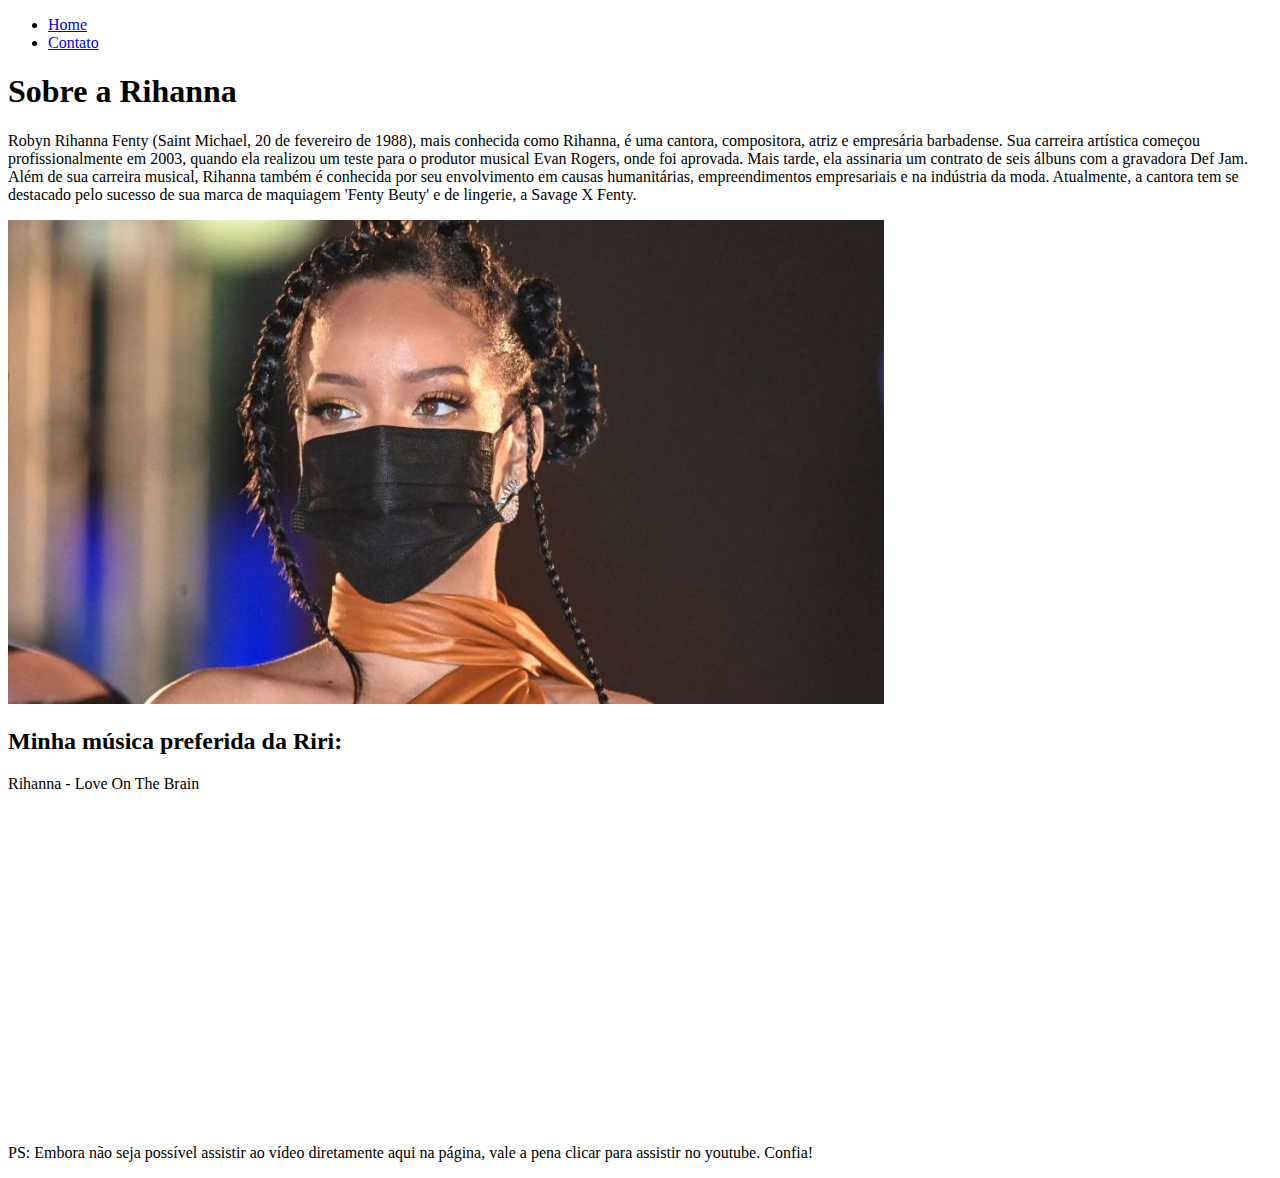
==== index.html @ 64b2c430 "Task: Criação de estrutura básica de html5" ====
<!DOCTYPE html>
<html lang="pt-br">

<head>
    <meta charset="UTF-8">
    <meta http-equiv="X-UA-Compatible" content="IE=edge">
    <meta name="viewport" content="width=device-width, initial-scale=1.0">
    <title>Rihanna BR</title>
</head>

<body>
    <ul>
        <li> <a href="index.html"> Home </a></li>
        <li> <a href="contato.html"> Contato </a></li>
    </ul>

    <h1>Sobre a Rihanna</h1>

    <p>
        Robyn Rihanna Fenty (Saint Michael, 20 de fevereiro de 1988), mais conhecida como Rihanna, é uma cantora, compositora, atriz e empresária barbadense. Sua carreira artística começou profissionalmente em 2003, quando ela realizou um teste para o produtor musical Evan Rogers, onde foi aprovada. Mais tarde, ela assinaria um contrato de seis álbuns com a gravadora Def Jam. Além de sua carreira musical, Rihanna também é conhecida por seu envolvimento em causas humanitárias, empreendimentos empresariais e na indústria da moda. Atualmente, a cantora tem se destacado pelo sucesso de sua marca de maquiagem 'Fenty Beuty' e de lingerie, a Savage X Fenty.

    </p>

    <img src="assets/img/foto rihanna.jpg" alt="Rihanna durante o evento em Barbados onde foi declarada Heroína Nacional de seu país. Na foto, a cantora está com os cabelos trançados e utiliza máscara de proteção, devido a pandemia de covid-19.">

    <h2>Minha música preferida da Riri:</h2>

    <p>Rihanna - Love On The Brain</p>

    <iframe width="560" height="315" src="https://www.youtube.com/embed/QMP-o8WXSPM" title="YouTube video player" frameborder="0" allow="accelerometer; autoplay; clipboard-write; encrypted-media; gyroscope; picture-in-picture" allowfullscreen></iframe>

    <p>PS: Embora não seja possível assistir ao vídeo diretamente aqui na página, vale a pena clicar para assistir no youtube. Confia!</p>

</body>

</html>
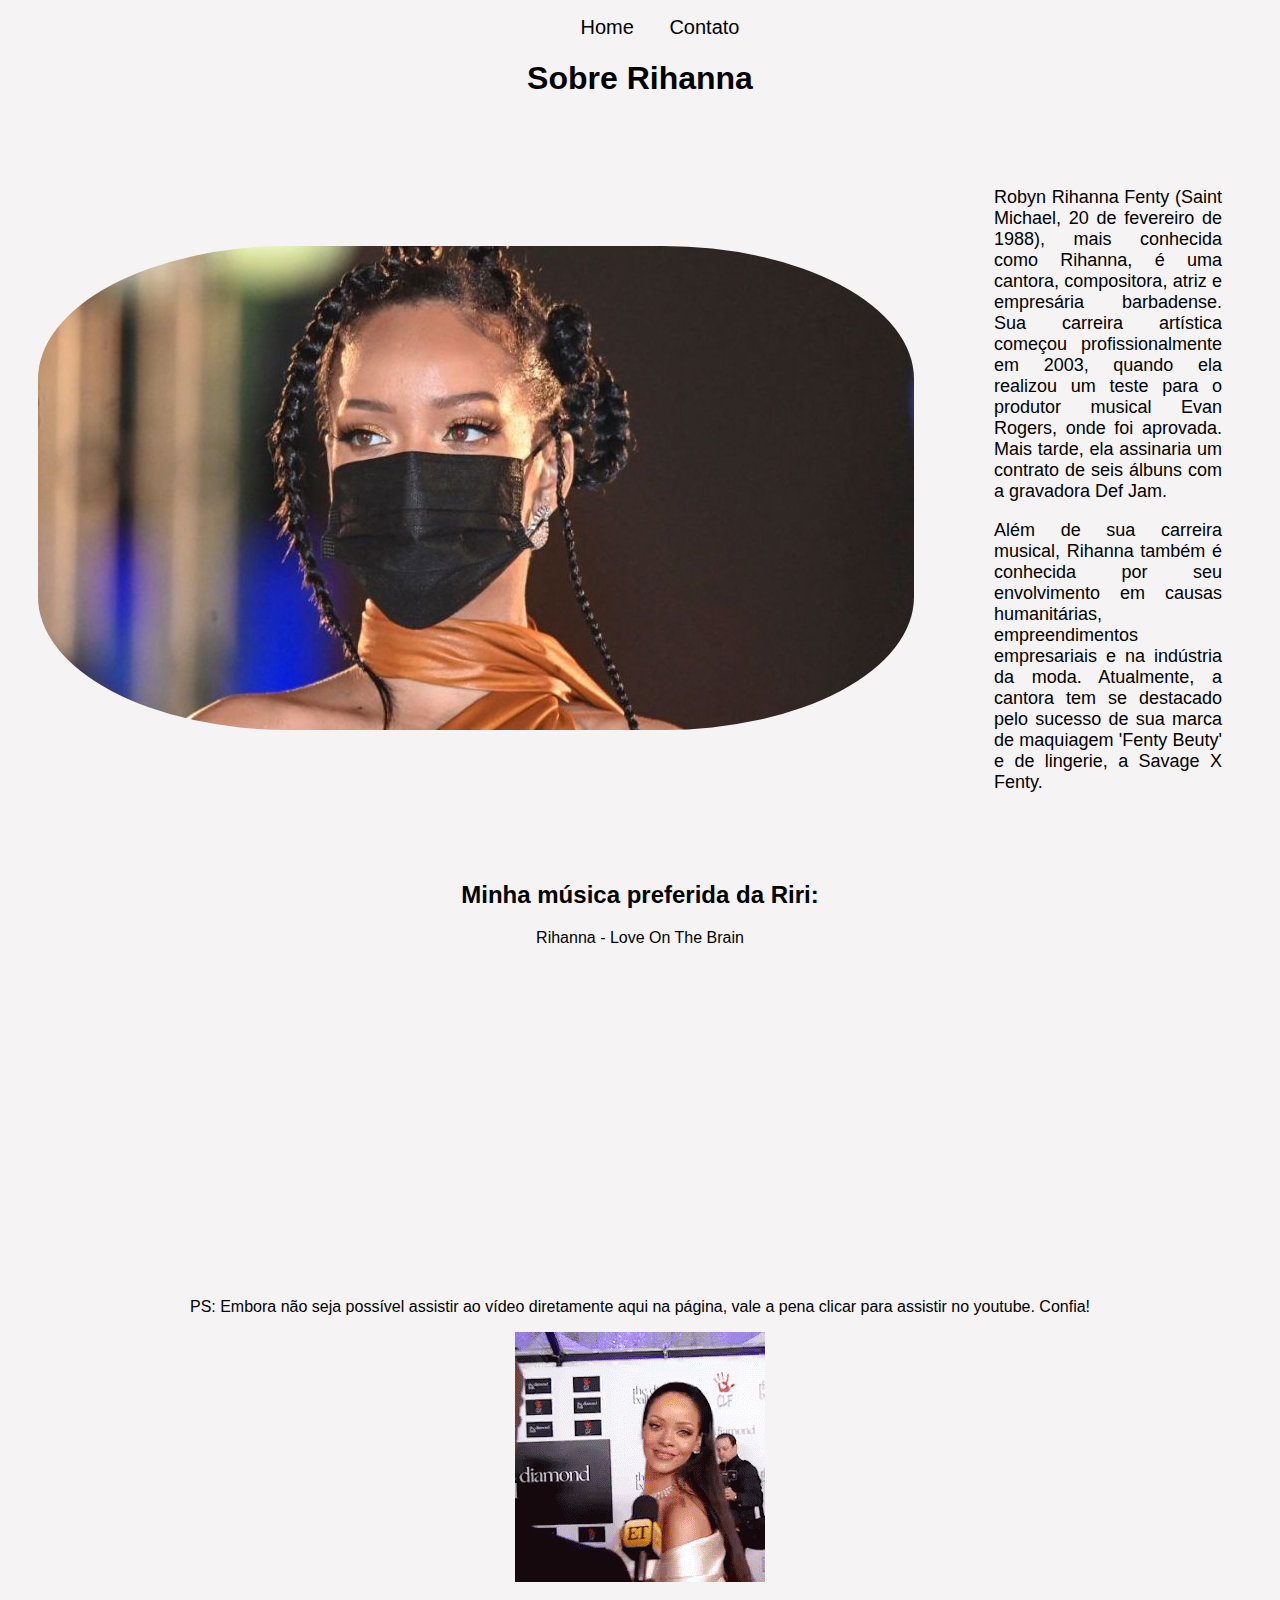
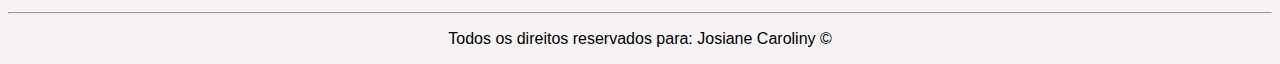
==== commit 373ee9e3: "[Task: Implementação de todo estilo do site, utilizando CSS puro.]" ====
--- a/index.html
+++ b/index.html
@@ -6,30 +6,69 @@
     <meta http-equiv="X-UA-Compatible" content="IE=edge">
     <meta name="viewport" content="width=device-width, initial-scale=1.0">
     <title>Rihanna BR</title>
+    <link rel="stylesheet" href="assets/css/style.css">
 </head>
 
 <body>
-    <ul>
-        <li> <a href="index.html"> Home </a></li>
-        <li> <a href="contato.html"> Contato </a></li>
-    </ul>
 
-    <h1>Sobre a Rihanna</h1>
+    <nav>
+        <ul id="menu">
+            <li> <a href="index.html"> Home </a></li>
+            <li> <a href="contato.html"> Contato </a></li>
+        </ul>
+    </nav>
 
-    <p>
-        Robyn Rihanna Fenty (Saint Michael, 20 de fevereiro de 1988), mais conhecida como Rihanna, é uma cantora, compositora, atriz e empresária barbadense. Sua carreira artística começou profissionalmente em 2003, quando ela realizou um teste para o produtor musical Evan Rogers, onde foi aprovada. Mais tarde, ela assinaria um contrato de seis álbuns com a gravadora Def Jam. Além de sua carreira musical, Rihanna também é conhecida por seu envolvimento em causas humanitárias, empreendimentos empresariais e na indústria da moda. Atualmente, a cantora tem se destacado pelo sucesso de sua marca de maquiagem 'Fenty Beuty' e de lingerie, a Savage X Fenty.
+    <h1>Sobre Rihanna</h1>
 
-    </p>
+    <div class="container">
 
-    <img src="assets/img/foto rihanna.jpg" alt="Rihanna durante o evento em Barbados onde foi declarada Heroína Nacional de seu país. Na foto, a cantora está com os cabelos trançados e utiliza máscara de proteção, devido a pandemia de covid-19.">
+
+        <div>
+            <img class="br-50 padding-1" src="assets/img/foto rihanna.jpg"
+                alt="Rihanna durante o evento em Barbados onde foi declarada Heroína Nacional de seu país. Na foto, a cantora está com os cabelos trançados e utiliza máscara de proteção, devido a pandemia de covid-19.">
+        </div>
+
+
+        <div class="p-1">
+            <p class="justify">
+                Robyn Rihanna Fenty (Saint Michael, 20 de fevereiro de 1988), mais conhecida como Rihanna, é uma
+                cantora, compositora, atriz e empresária barbadense. Sua carreira artística começou profissionalmente em
+                2003, quando ela realizou um teste para o produtor musical Evan Rogers, onde foi aprovada. Mais tarde,
+                ela assinaria um contrato de seis álbuns com a gravadora Def Jam.
+            </p>
+            <p class="justify">
+                Além de sua carreira musical, Rihanna também é conhecida por seu envolvimento em causas humanitárias,
+                empreendimentos empresariais e na indústria da moda. Atualmente, a cantora tem se destacado pelo sucesso
+                de sua marca de maquiagem 'Fenty Beuty' e de lingerie, a Savage X Fenty.
+
+            </p>
+        </div>
+
+    </div>
 
     <h2>Minha música preferida da Riri:</h2>
 
     <p>Rihanna - Love On The Brain</p>
 
-    <iframe width="560" height="315" src="https://www.youtube.com/embed/QMP-o8WXSPM" title="YouTube video player" frameborder="0" allow="accelerometer; autoplay; clipboard-write; encrypted-media; gyroscope; picture-in-picture" allowfullscreen></iframe>
+    <iframe width="560" height="315" src="https://www.youtube.com/embed/QMP-o8WXSPM" title="YouTube video player"
+        frameborder="0" allow="accelerometer; autoplay; clipboard-write; encrypted-media; gyroscope; picture-in-picture"
+        allowfullscreen>
+    </iframe>
 
-    <p>PS: Embora não seja possível assistir ao vídeo diretamente aqui na página, vale a pena clicar para assistir no youtube. Confia!</p>
+    <p>PS: Embora não seja possível assistir ao vídeo diretamente aqui na página, vale a pena clicar para assistir no
+        youtube. Confia!
+    </p>
+
+    <div class="container mb-30">
+        <img src="assets/img/rihanna gif 2.gif" alt="Rihanna piscando.">
+    </div>
+
+    <hr>
+    <footer>
+        <p>
+            Todos os direitos reservados para: Josiane Caroliny &copy
+        </p>
+    </footer>
 
 </body>
 
--- a/assets/css/style.css
+++ b/assets/css/style.css
@@ -0,0 +1,56 @@
+body{
+    text-align: center;
+    background-color: rgb(245, 243, 243);
+    font-family: sans-serif;
+
+}
+
+.justify{
+    text-align: justify;
+}
+
+.container{
+    display: flex;
+    flex-flow: row;
+    justify-content: center;
+    align-items: center;
+}
+
+.p-1{
+    font-size: 18px;
+    padding: 50px;
+}
+
+.br-50{
+    border-radius: 30%;
+}
+
+.padding-1{
+    padding: 30px;
+}
+
+#menu li{
+    display: inline;
+    font-size: 20px;
+    padding: 15px;
+
+}
+
+#menu li a{
+    text-decoration: none;
+    color: black;
+}
+
+#menu li a:hover{
+    color: rgb(255, 0, 149);
+}
+
+.tm-social{
+    width: 40px;
+    height: 40px;
+    padding: 15px;
+}
+
+.mb-30{
+    margin-bottom: 30px;
+}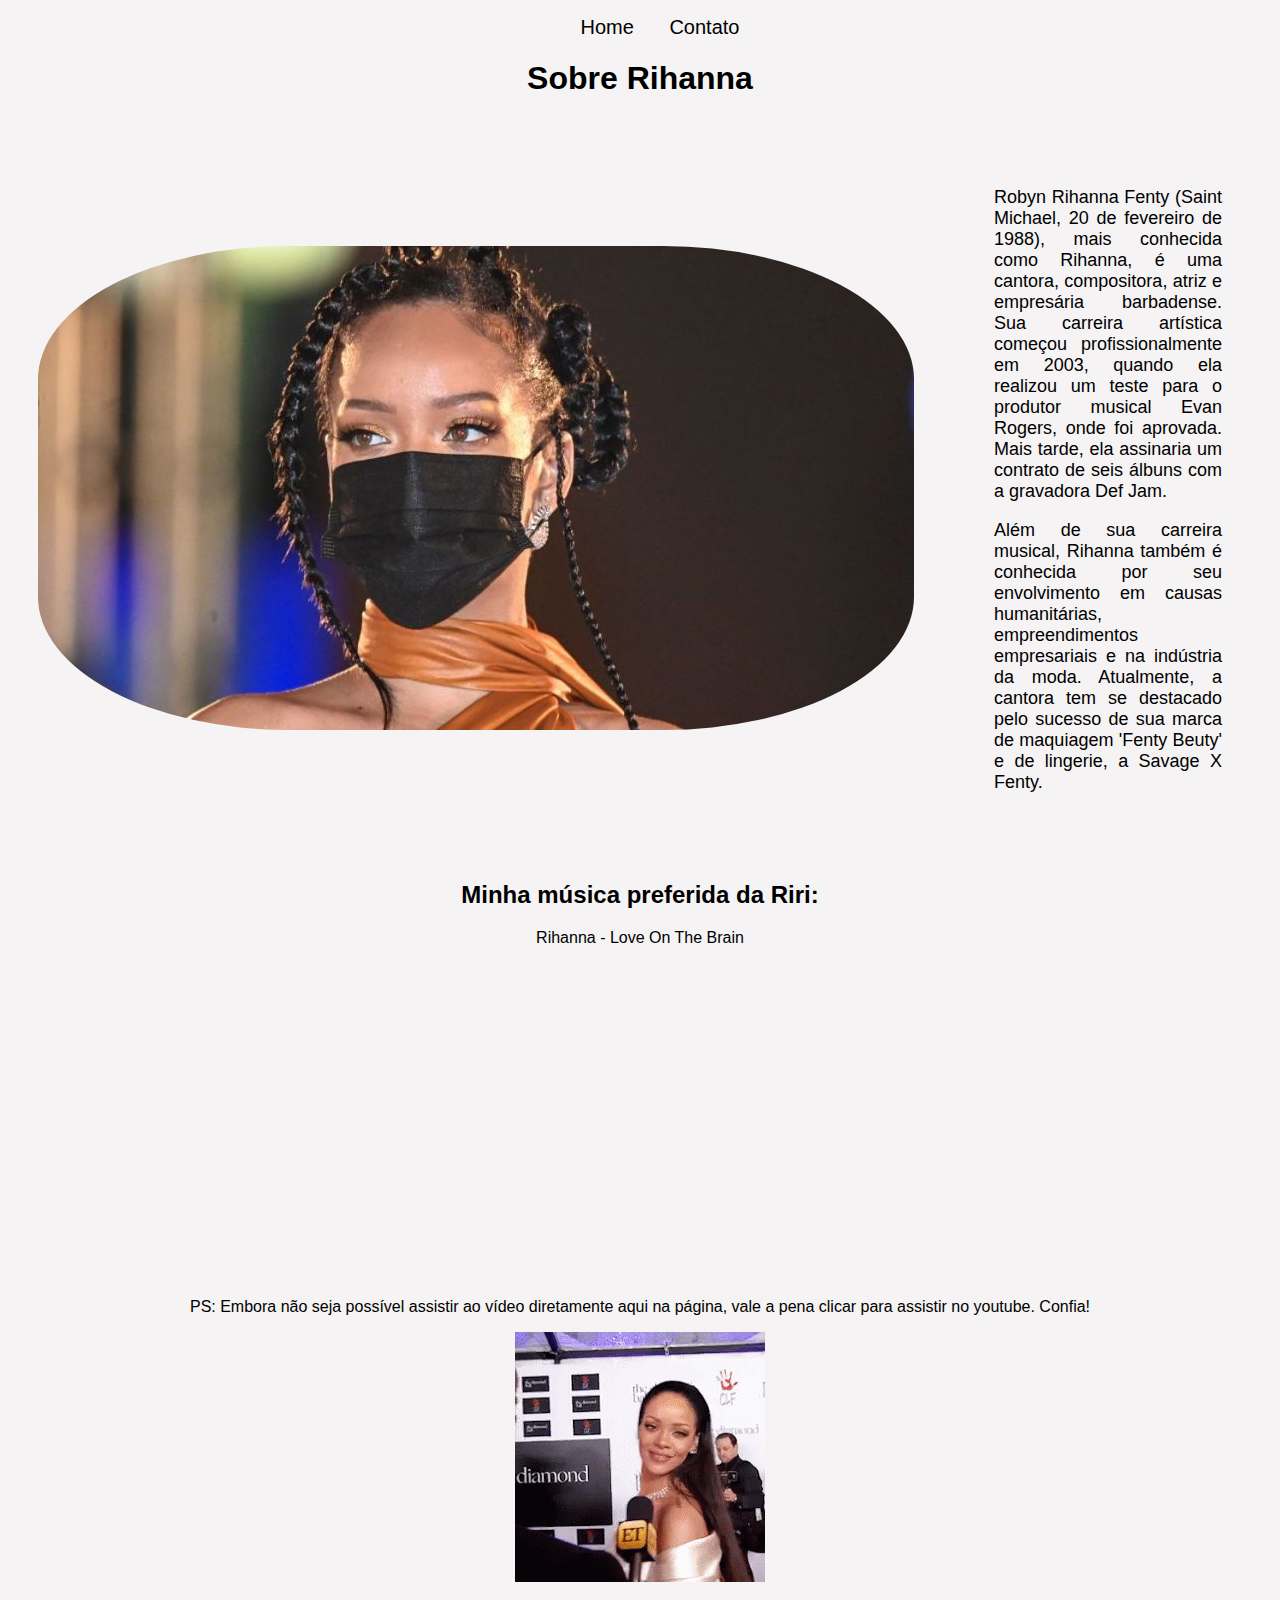
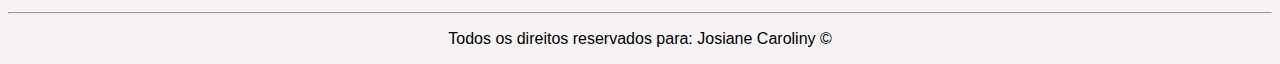
==== commit 5171a7da: "[Task: adicionando JavaScript]" ====
--- a/index.html
+++ b/index.html
@@ -10,7 +10,7 @@
 </head>
 
 <body>
-
+    
     <nav>
         <ul id="menu">
             <li> <a href="index.html"> Home </a></li>
